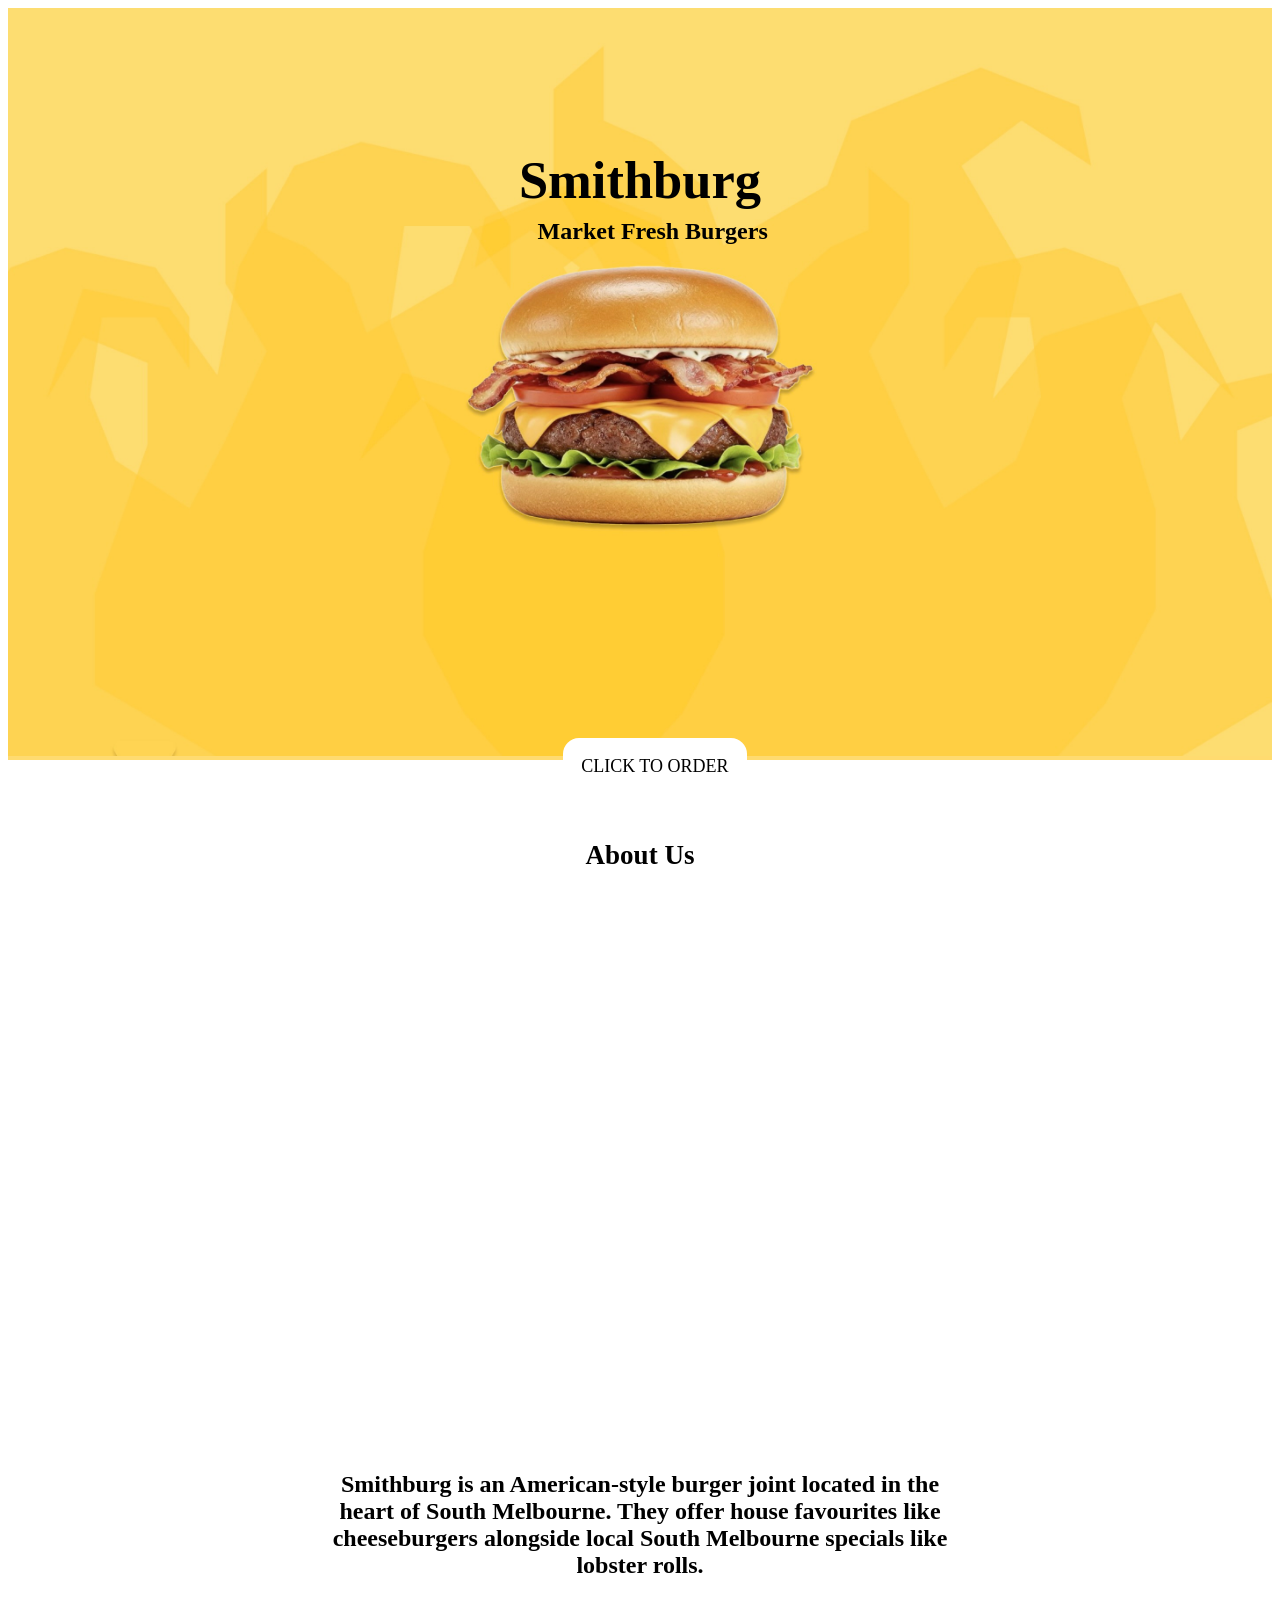
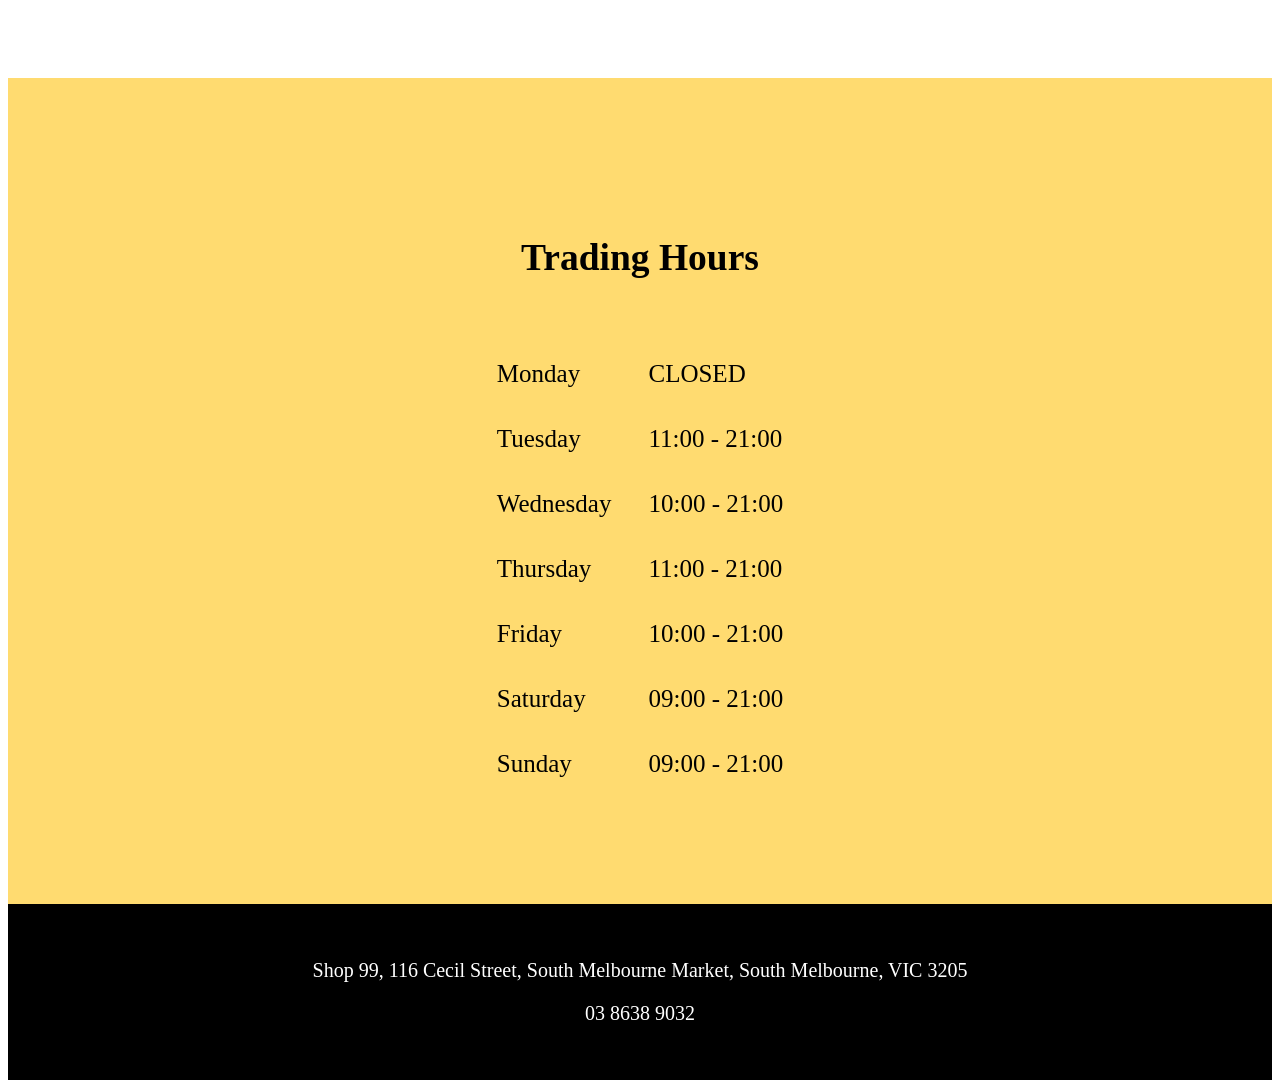
==== index.html @ 073ac95c "all pages are connected, still adding css" ====
<!DOCTYPE html>
<html lang="en">
<html>
    <meta charset="UTF-8">
    <meta name="viewport" content="width=device-width, initial-scale=1.0">
    <title>home page</title>

    <link rel="stylesheet" href="/css/index.css">

</head>
 <body>
    <div class="pageOne"> 
     <article class="title">
         <h1>Smithburg</h1>
     </article>
     <article class="subheading">
         <h2>Market Fresh Burgers</h2>
     </article>

      <article class="hero">
         <img src="assets/homescreen.jpeg" alt="burger" style="width:100%">
     </article>

     <article class="productlist">
         <a href="html/productlist.html">CLICK TO ORDER</a>
     </article>
    </div>

    <article class="aboutus">
        <h1>About Us</h1>
    </article>

    <article class="about">
        <h2>Smithburg is an American-style burger joint located in the heart of South Melbourne. They offer house favourites like cheeseburgers alongside local South Melbourne specials like lobster rolls.</h2>
    </article>

    <article class="trading">
    
      

    <article class="open">
      <h2>Trading Hours</h2>
    </article>

    <div class="hours">
        <table>
            <tr>
              <td> Monday</td>
              <td> CLOSED</td> 
            </tr>
            <tr>
              <td>Tuesday</td>
              <td>11:00 - 21:00</td>
            </tr>
            <tr>
              <td>Wednesday</td>
              <td>10:00 - 21:00</td>
            </tr>
            <tr>
              <td>Thursday</td>
              <td>11:00 - 21:00</td>
            </tr>
            <tr>
              <td>Friday</td>
              <td>10:00 - 21:00</td>
            </tr>
            <tr>
              <td>Saturday</td>
              <td>09:00 - 21:00</td>
            </tr>
            <tr>
              <td>Sunday</td>
              <td>09:00 - 21:00</td>
            </tr>
        </table>
      </div> 

      <footer>
        <p>Shop 99, 116 Cecil Street, South Melbourne Market, South Melbourne, VIC 3205</p>
        <p>03 8638 9032</p>
      </footer>
      </article>

  </body>
</html>
---- css/index.css ----
.pageOne {
    background-color:#FFDB70;
 } 

 .title {
    position: absolute;
    top: 20%;
    left: 50%;
    transform: translate(-50%,-50%);
    font-size: 35px;
    z-index: 10;
 }

 .hero {
    position: relative;
 }

 .subheading {
    position: absolute;
    z-index: 10;
    top: 22%;
    left: 42%;
 }

 .productlist {
    transition:0.3s;
    position: absolute;
    font-size: large;
    z-index: 10;
    top: 82%;
    left:44%;
 }
 
 a:link , a:visited {
    background-color: #ffffff;
    color: black;
    padding: 18px;
    border-radius:16px;
    border-color:rgb(211, 188, 161) ;
    text-align: center;
    text-decoration: none;
    display: inline-block;
    max-width: 245px;
    margin: auto;
 }

 a:hover, a:active {
    background-color:#c5c5c5 ;
 }

.about {
    width: 50%;
    margin: auto;
    margin-top: 600px;
    font-size: medium;
    font-weight: lighter;
    text-align: center;
    padding-bottom: 80px;
    background-color: white;
}

.aboutus {
    margin-top: 80px;
    text-align: center;
    font-size: large;
}


.open {
    text-align: center;
    margin-top: 150px;
    font-size: 25px;
}

.hours {
    width: 100;
    height: 300px;
    
    display: flex;
    flex-wrap: wrap;
    margin-top: 45px;
   
    justify-content: center;
    font-size: 25px; 
  }

table {
    border-spacing: 35px;
}

.trading {
   background-color: #FFDB70;
   padding-top: 0.5em;
}

footer {
    text-align: center;
    margin-top: 280px;
    font-size: 20px;
    background-color: black;
    color: #ffffff;
    padding: 35px;
    max-width: 100%;
}
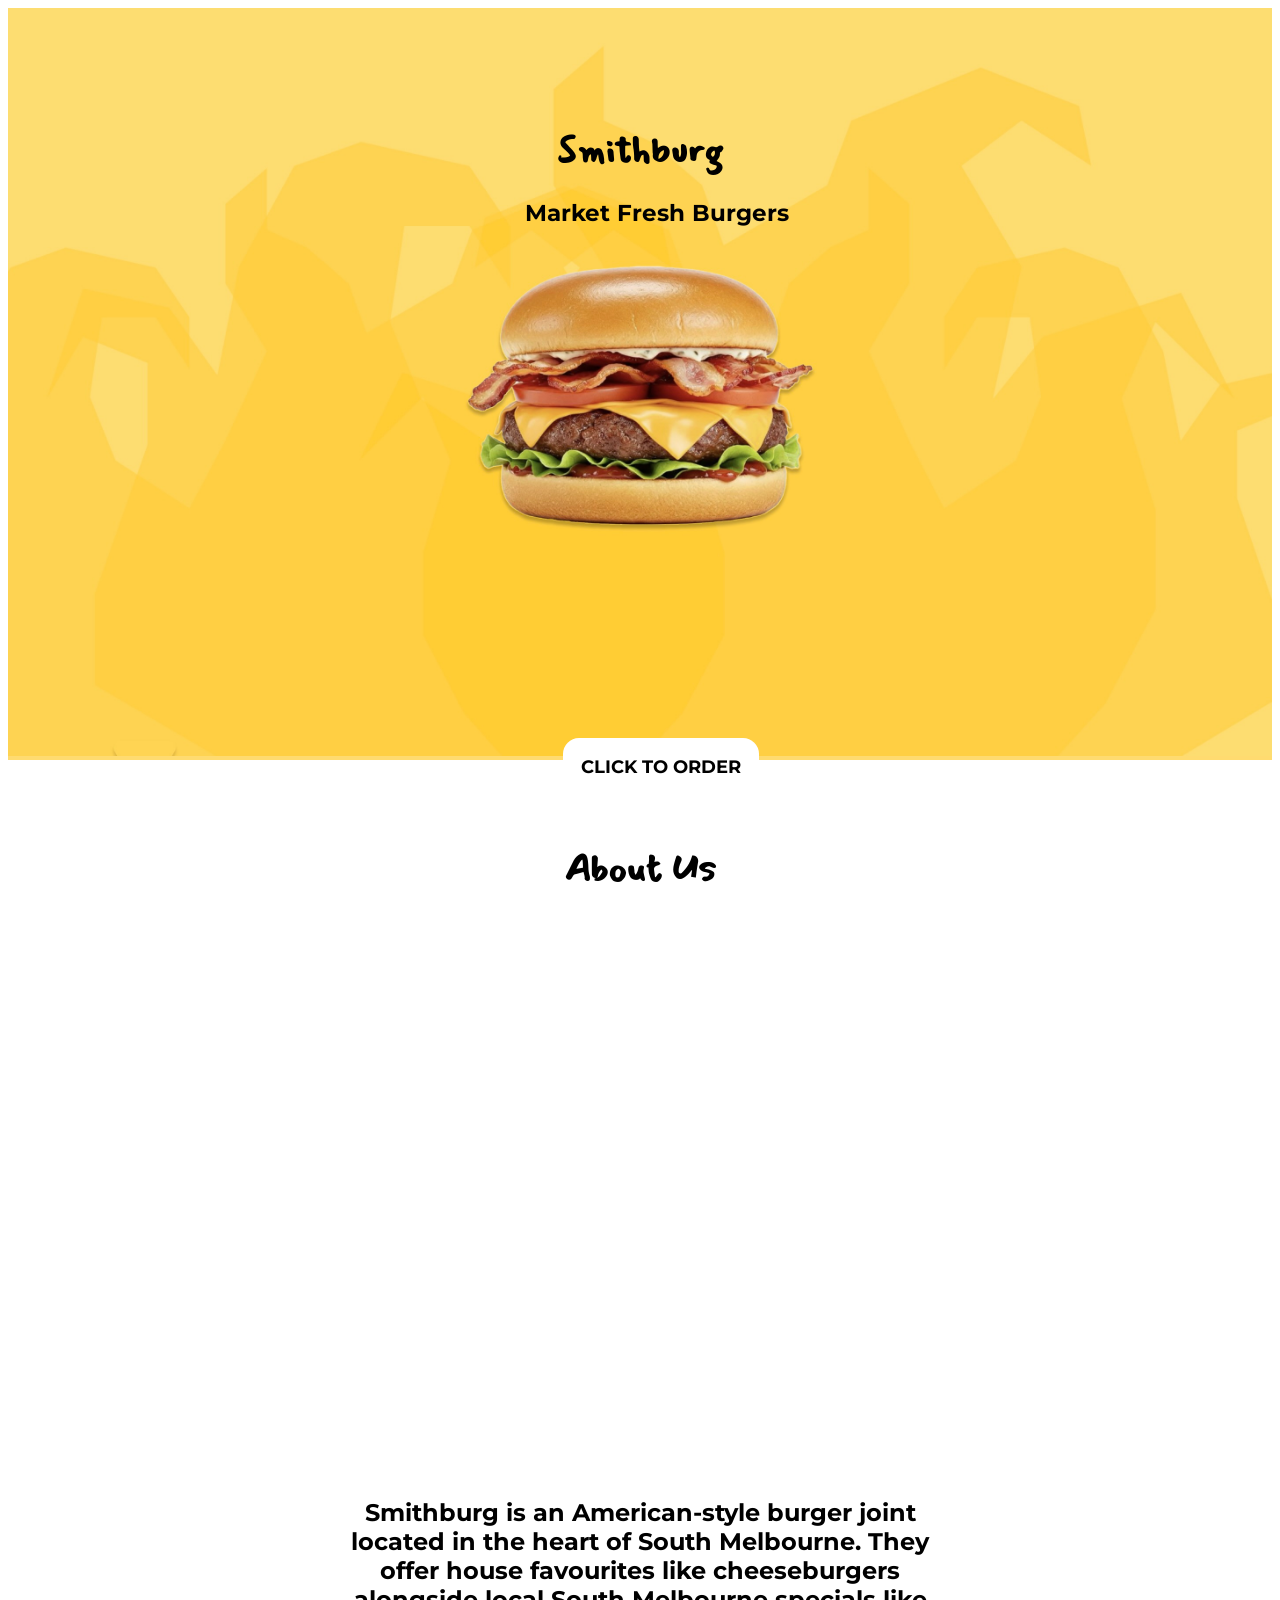
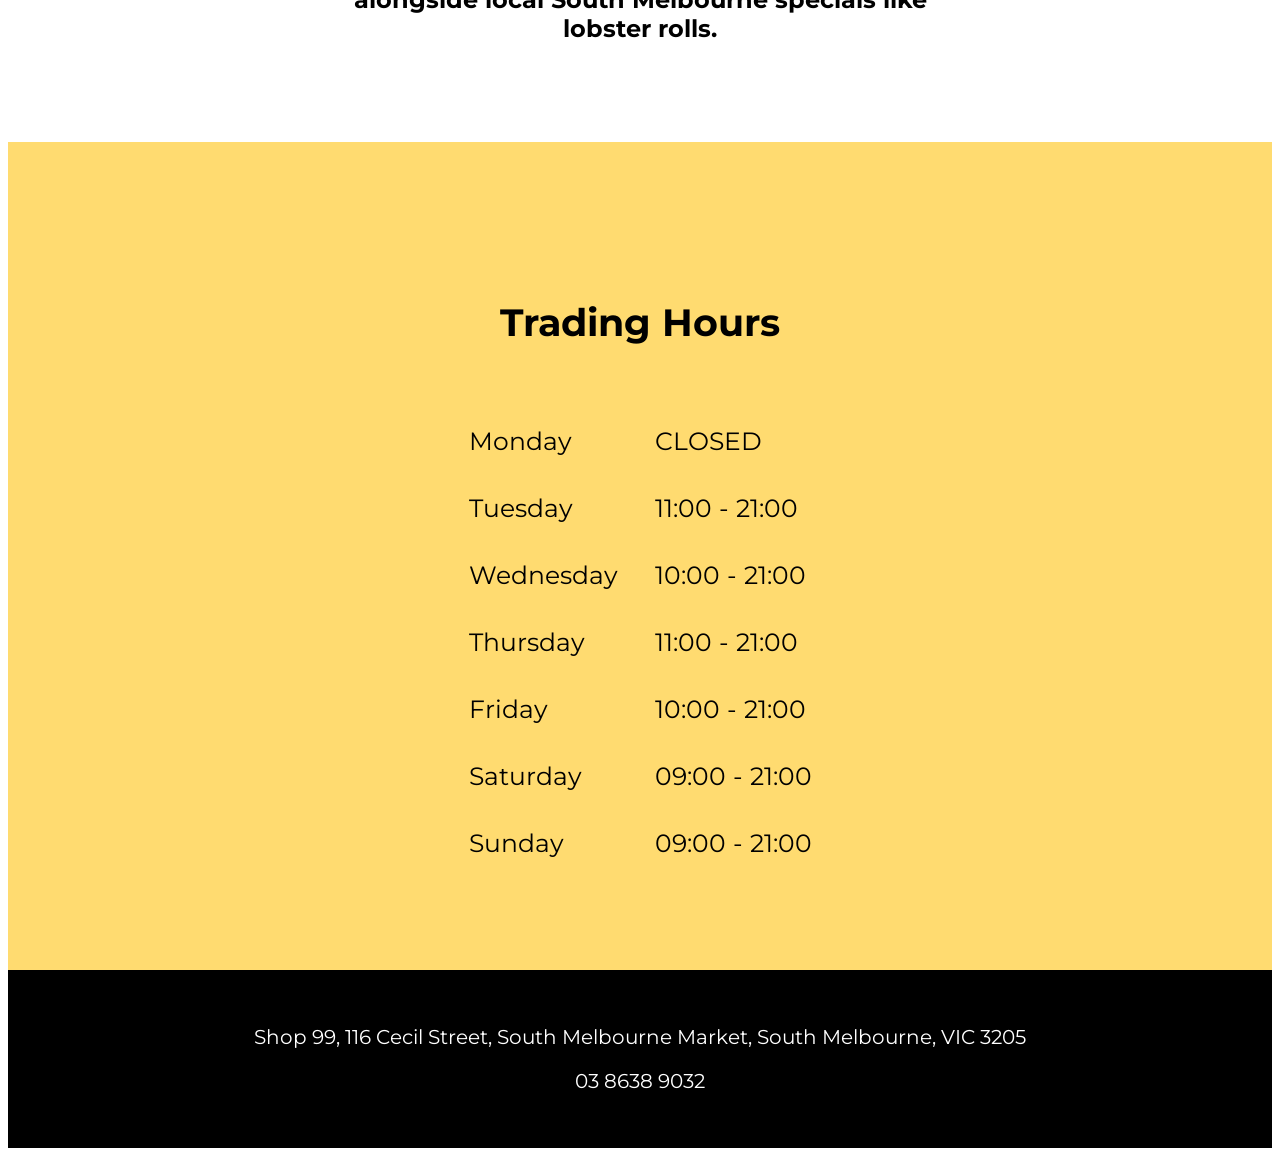
==== commit 55e09214: "adding images to product list and added typeface" ====
--- a/index.html
+++ b/index.html
@@ -6,6 +6,7 @@
     <title>home page</title>
 
     <link rel="stylesheet" href="/css/index.css">
+    <link rel="stylesheet" href="/css/typography.css">
 
 </head>
  <body>
--- a/css/index.css
+++ b/css/index.css
@@ -4,7 +4,7 @@
 
  .title {
     position: absolute;
-    top: 20%;
+    top: 150px;
     left: 50%;
     transform: translate(-50%,-50%);
     font-size: 35px;
@@ -18,8 +18,9 @@
  .subheading {
     position: absolute;
     z-index: 10;
-    top: 22%;
-    left: 42%;
+    top: 180px;
+    left: 41%;
+    font-size: 15px;
  }
 
  .productlist {
@@ -42,6 +43,7 @@
     display: inline-block;
     max-width: 245px;
     margin: auto;
+    font-weight: bold;
  }
 
  a:hover, a:active {
--- a/css/typography.css
+++ b/css/typography.css
@@ -0,0 +1,12 @@
+@import url('https://fonts.googleapis.com/css2?family=Mansalva&family=Montserrat:ital,wght@0,100..900;1,100..900&display=swap');
+
+body {
+    font-family: "Montserrat", sans-serif;
+    font-optical-sizing: auto;
+    font-style: normal;
+  }
+
+h1 {
+    font-family: "Mansalva", sans-serif;
+    font-size: 37px;
+  }
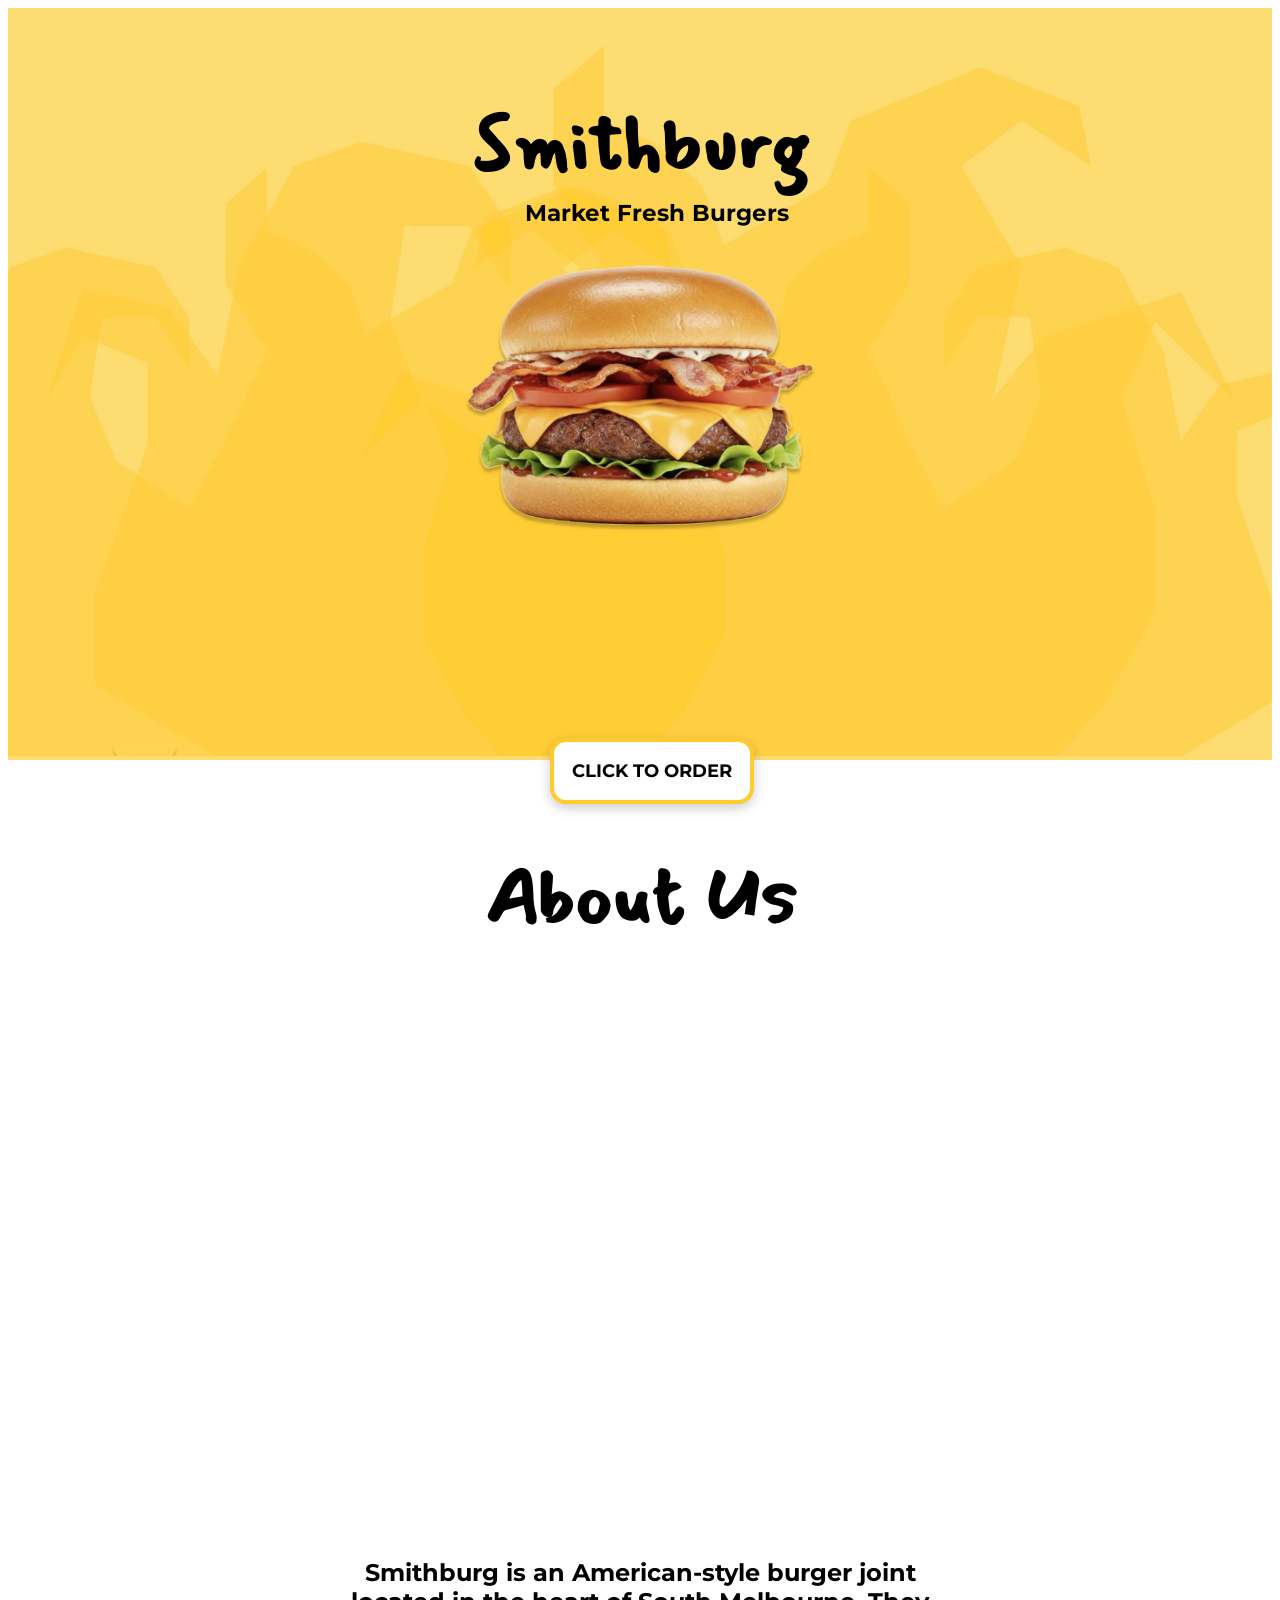
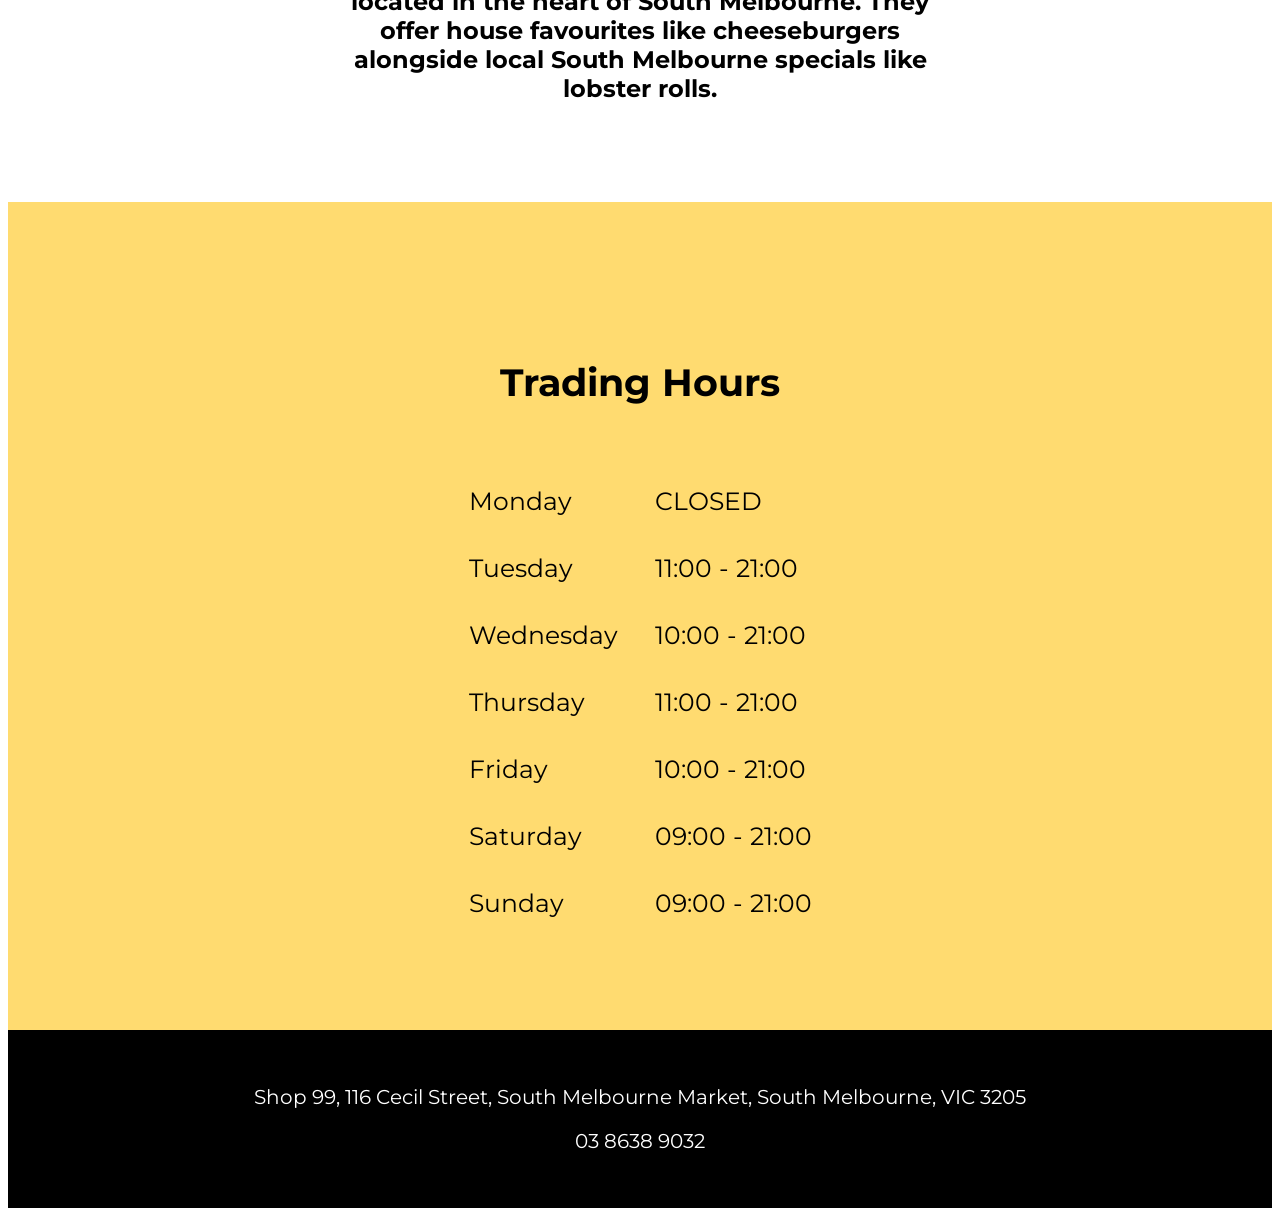
==== commit 0f4dd3d0: "Adding shopping cart function and photos. Fixing small CSS problems." ====
--- a/index.html
+++ b/index.html
@@ -6,7 +6,6 @@
     <title>home page</title>
 
     <link rel="stylesheet" href="/css/index.css">
-    <link rel="stylesheet" href="/css/typography.css">
 
 </head>
  <body>
--- a/css/index.css
+++ b/css/index.css
@@ -1,13 +1,25 @@
-.pageOne {
+@import url('https://fonts.googleapis.com/css2?family=Mansalva&family=Montserrat:ital,wght@0,100..900;1,100..900&display=swap');
+
+body {
+    font-family: "Montserrat", sans-serif;
+    font-optical-sizing: auto;
+    font-style: normal;
+  }
+
+h1 {
+    font-family: "Mansalva", sans-serif;
+    font-size: 75px;
+  }
+  
+  .pageOne {
     background-color:#FFDB70;
  } 
 
  .title {
     position: absolute;
-    top: 150px;
+    top: 145px;
     left: 50%;
     transform: translate(-50%,-50%);
-    font-size: 35px;
     z-index: 10;
  }
 
@@ -29,7 +41,7 @@
     font-size: large;
     z-index: 10;
     top: 82%;
-    left:44%;
+    left:43%;
  }
  
  a:link , a:visited {
@@ -37,13 +49,14 @@
     color: black;
     padding: 18px;
     border-radius:16px;
-    border-color:rgb(211, 188, 161) ;
+    border: 4.5px solid #FFCB2D;
     text-align: center;
     text-decoration: none;
     display: inline-block;
     max-width: 245px;
     margin: auto;
     font-weight: bold;
+    box-shadow: 0 4px 12px rgba(0,0,0,0.2);
  }
 
  a:hover, a:active {
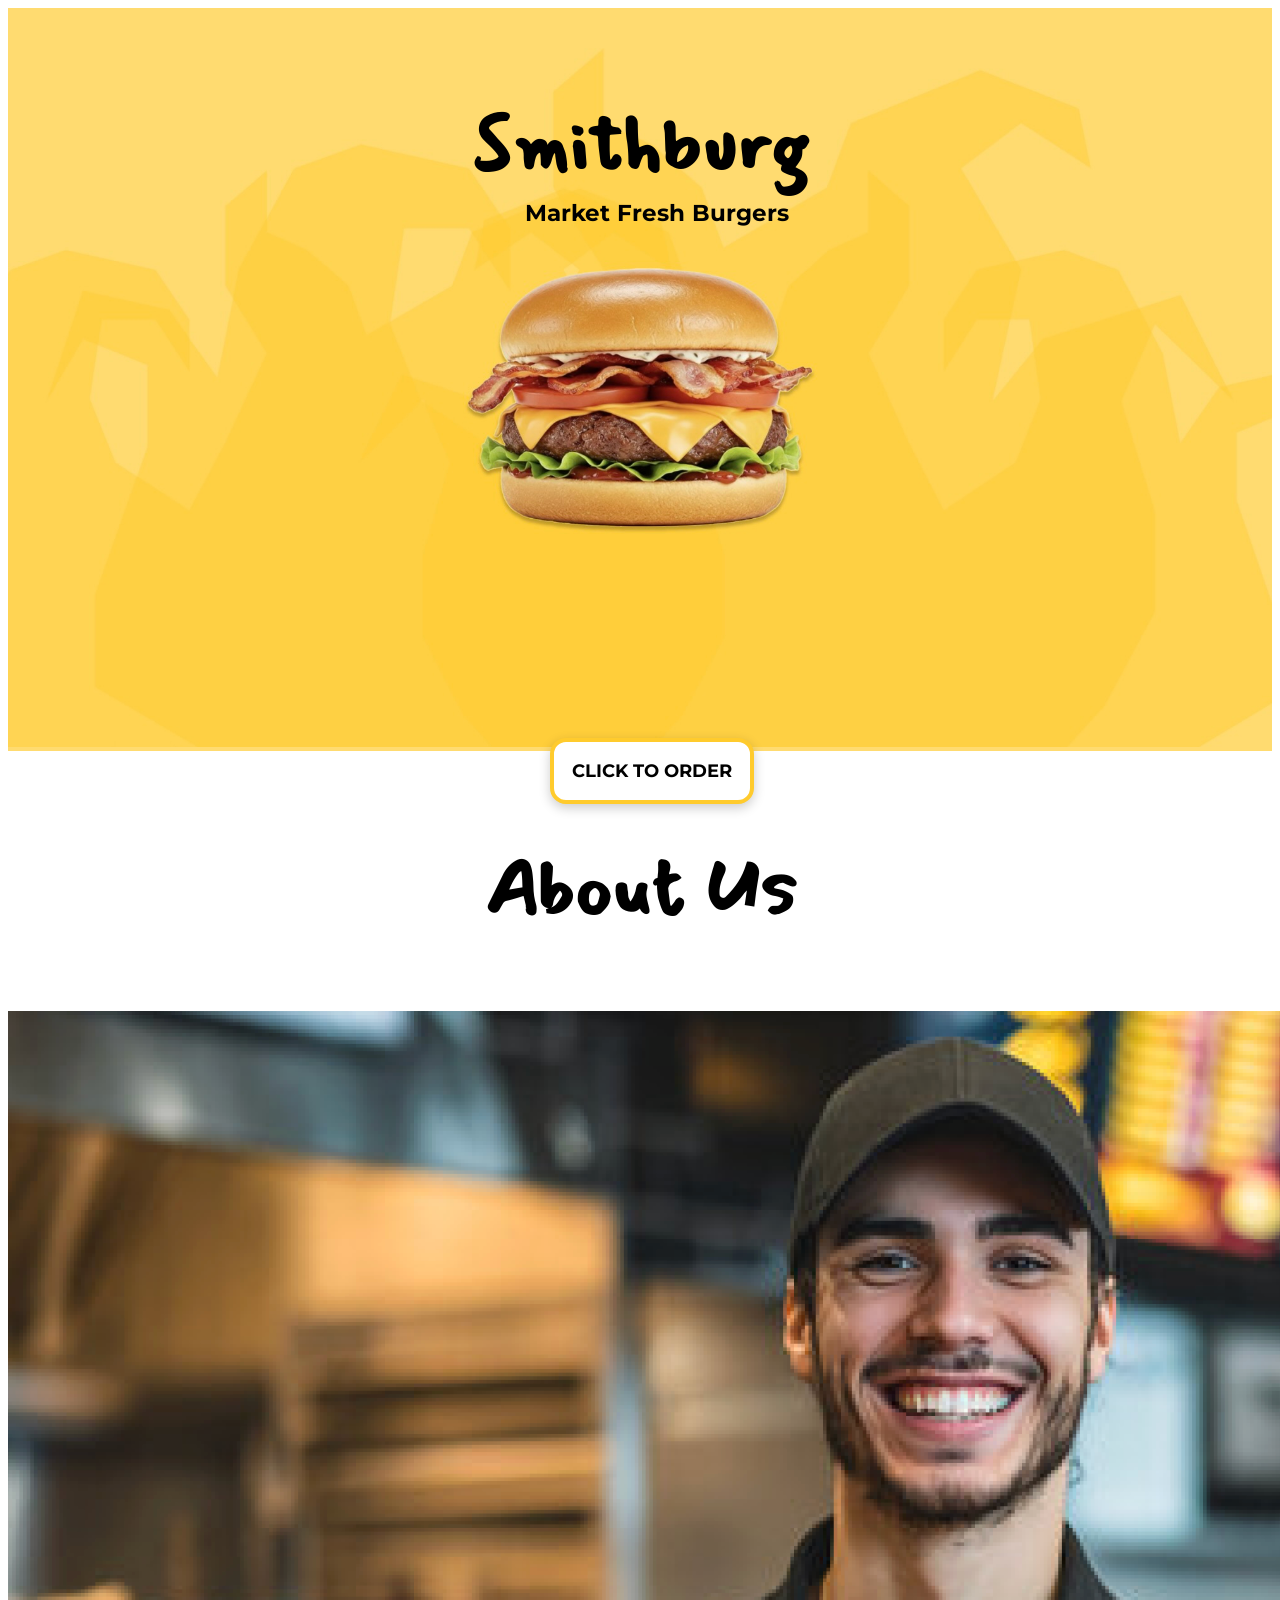
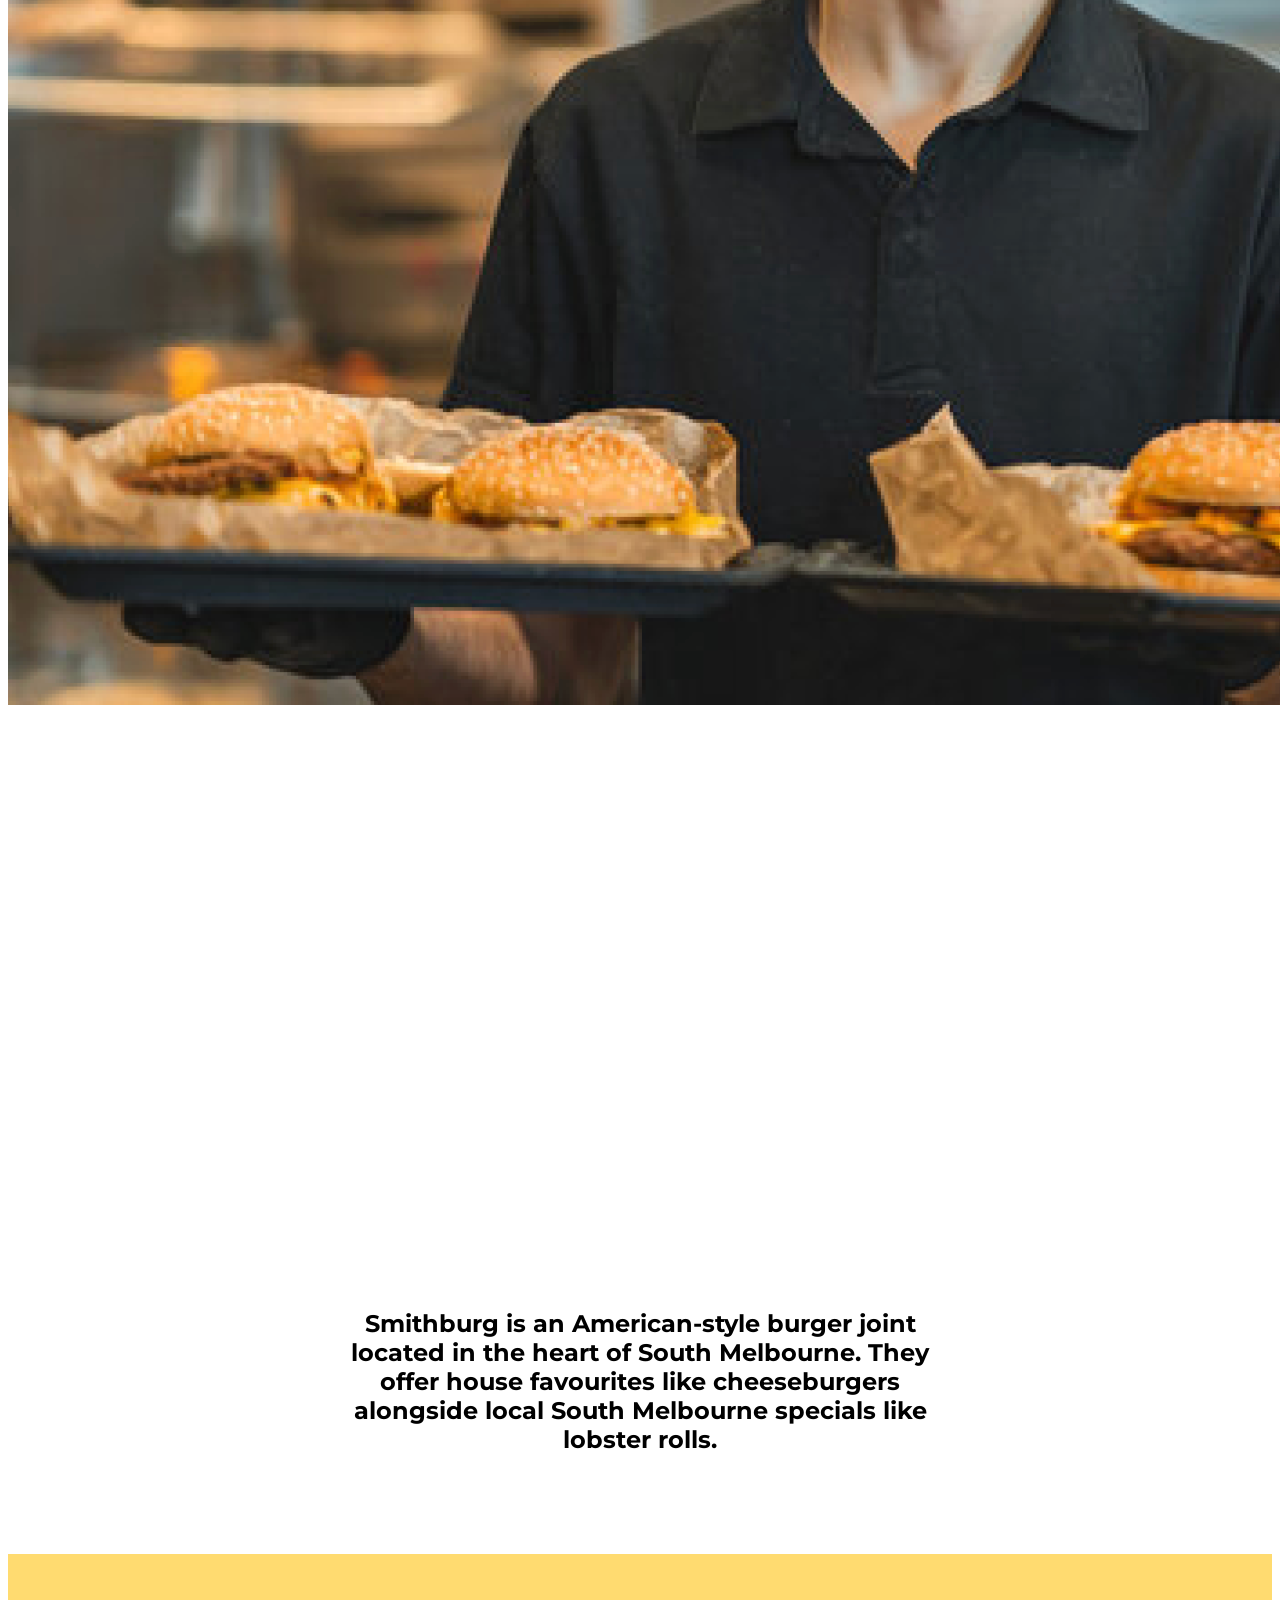
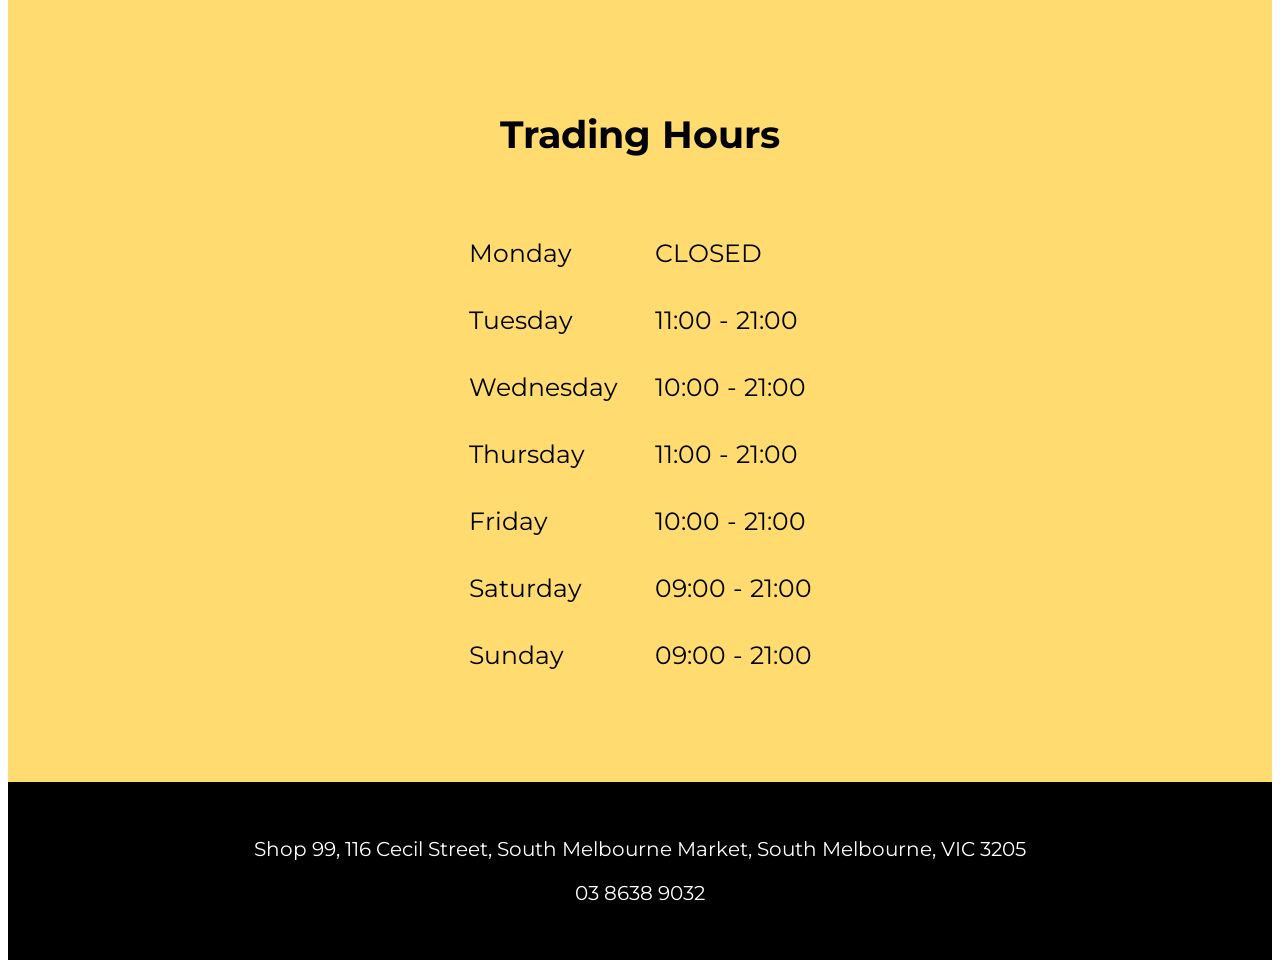
==== commit 15ba7db2: "Finished index page, finished check out page, working on sidebar for product list page" ====
--- a/index.html
+++ b/index.html
@@ -6,6 +6,7 @@
     <title>home page</title>
 
     <link rel="stylesheet" href="/css/index.css">
+    <link rel="stylesheet" href="/css/main.css">
 
 </head>
  <body>
@@ -30,14 +31,13 @@
         <h1>About Us</h1>
     </article>
 
+    <img class="guy" src="/assets/burger.png" alt="Picture of man serving burgers">
+
     <article class="about">
         <h2>Smithburg is an American-style burger joint located in the heart of South Melbourne. They offer house favourites like cheeseburgers alongside local South Melbourne specials like lobster rolls.</h2>
     </article>
 
     <article class="trading">
-    
-      
-
     <article class="open">
       <h2>Trading Hours</h2>
     </article>
--- a/css/index.css
+++ b/css/index.css
@@ -60,7 +60,7 @@
  }
 
  a:hover, a:active {
-    background-color:#c5c5c5 ;
+    background-color:#e0b229 ;
  }
 
 .about {
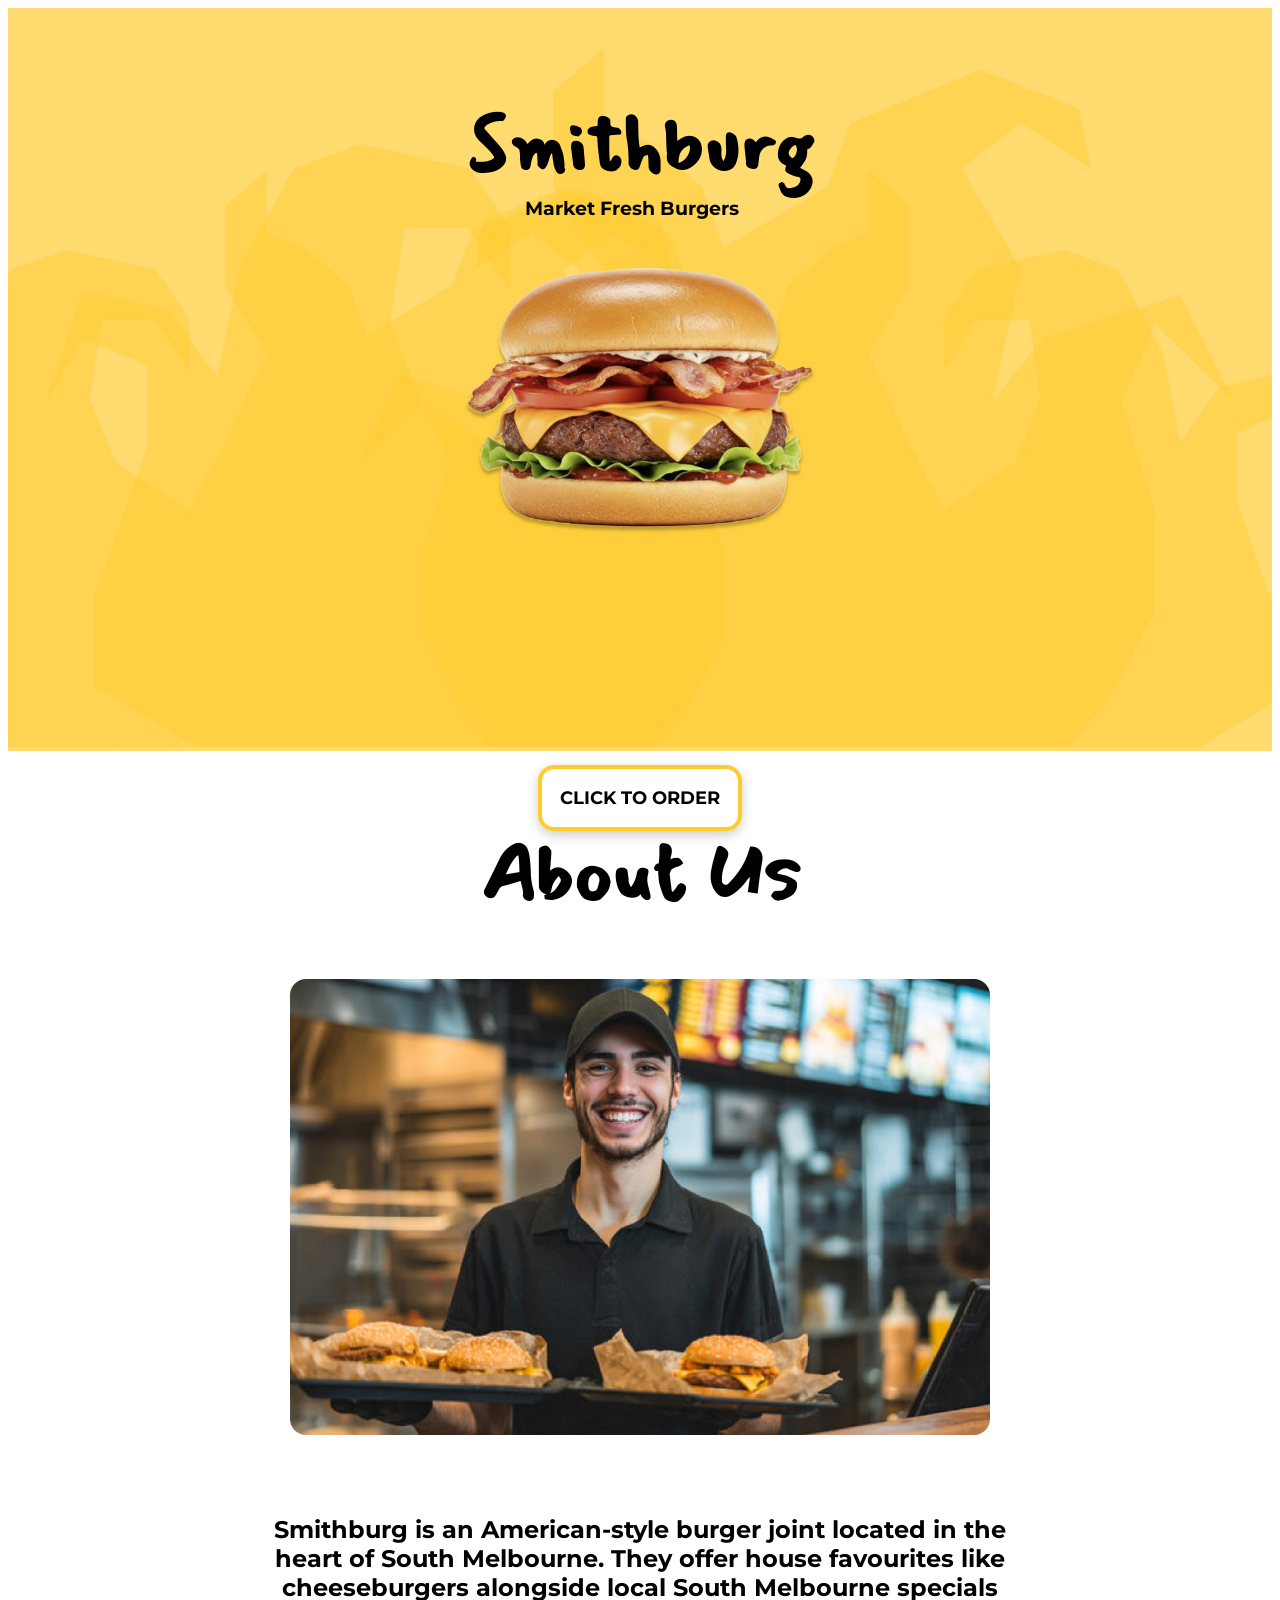
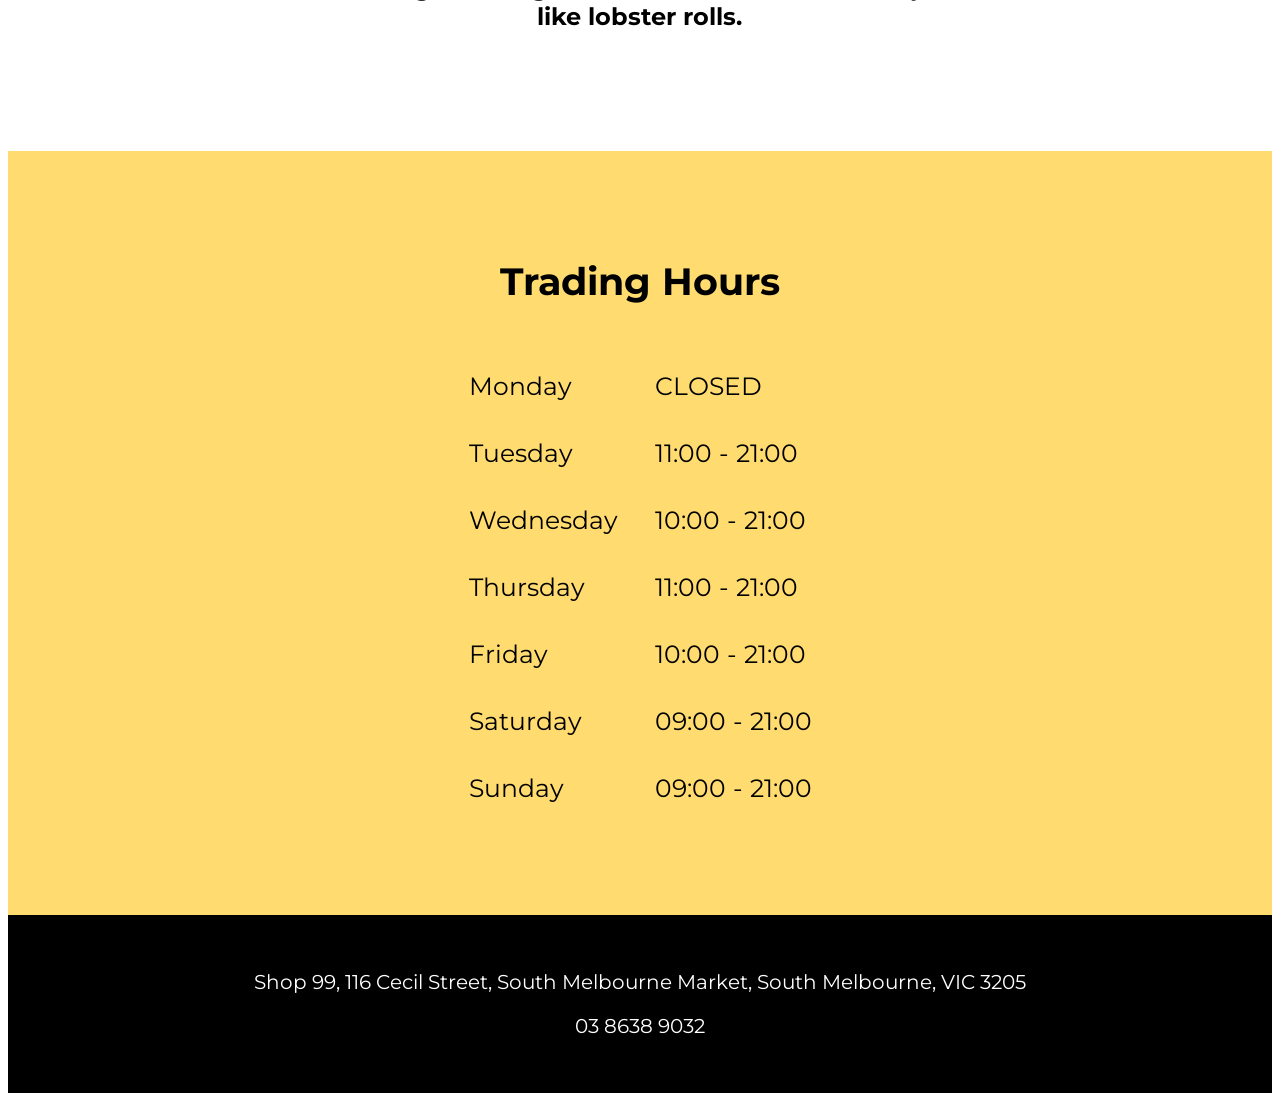
==== commit 8be50d09: "Adding responsiveness to the index page." ====
--- a/index.html
+++ b/index.html
@@ -2,7 +2,7 @@
 <html lang="en">
 <html>
     <meta charset="UTF-8">
-    <meta name="viewport" content="width=device-width, initial-scale=1.0">
+    <meta name="viewport" content="width=device-width, initial-scale=1">
     <title>home page</title>
 
     <link rel="stylesheet" href="/css/index.css">
@@ -31,7 +31,7 @@
         <h1>About Us</h1>
     </article>
 
-    <img class="guy" src="/assets/burger.png" alt="Picture of man serving burgers">
+    <img src="/assets/burger.png" alt="Picture of man serving burgers" class="guy" width="600" height="400">
 
     <article class="about">
         <h2>Smithburg is an American-style burger joint located in the heart of South Melbourne. They offer house favourites like cheeseburgers alongside local South Melbourne specials like lobster rolls.</h2>
--- a/css/index.css
+++ b/css/index.css
@@ -8,8 +8,8 @@
 
 h1 {
     font-family: "Mansalva", sans-serif;
-    font-size: 75px;
-  }
+    font-size: 6vw;
+}
   
   .pageOne {
     background-color:#FFDB70;
@@ -25,6 +25,7 @@
 
  .hero {
     position: relative;
+    overflow: hidden;
  }
 
  .subheading {
@@ -32,7 +33,7 @@
     z-index: 10;
     top: 180px;
     left: 41%;
-    font-size: 15px;
+    font-size: 1vw;
  }
 
  .productlist {
@@ -40,8 +41,14 @@
     position: absolute;
     font-size: large;
     z-index: 10;
-    top: 82%;
-    left:43%;
+    top: 85%;
+    left: 50%;
+    transform: translateX(-50%);
+
+    margin: auto;
+    display: flex;
+    justify-content: center;
+    align-items: center;
  }
  
  a:link , a:visited {
@@ -64,26 +71,36 @@
  }
 
 .about {
-    width: 50%;
+    max-width: 60%;
     margin: auto;
-    margin-top: 600px;
-    font-size: medium;
+    margin-top: 10px;
     font-weight: lighter;
     text-align: center;
-    padding-bottom: 80px;
+    padding-bottom: 100px;
     background-color: white;
 }
 
 .aboutus {
-    margin-top: 80px;
     text-align: center;
     font-size: large;
+    padding-bottom: 60px;
 }
 
+.guy {
+   max-width: 700px;
+   width: 100%;
+   height: auto;
+   margin: 0 auto;
+   left: 50%;
+   display: block;
+   margin-bottom: 80px;
+   margin-top: -80px;
+   border-radius: 16px;
+}
 
 .open {
     text-align: center;
-    margin-top: 150px;
+    margin-top: 100px;
     font-size: 25px;
 }
 
@@ -93,7 +110,7 @@
     
     display: flex;
     flex-wrap: wrap;
-    margin-top: 45px;
+    margin-top: 15px;
    
     justify-content: center;
     font-size: 25px; 
@@ -116,4 +133,4 @@
     color: #ffffff;
     padding: 35px;
     max-width: 100%;
-}+}
--- a/css/main.css
+++ b/css/main.css
@@ -0,0 +1,3 @@
+html {
+    overflow-x: hidden;
+  }
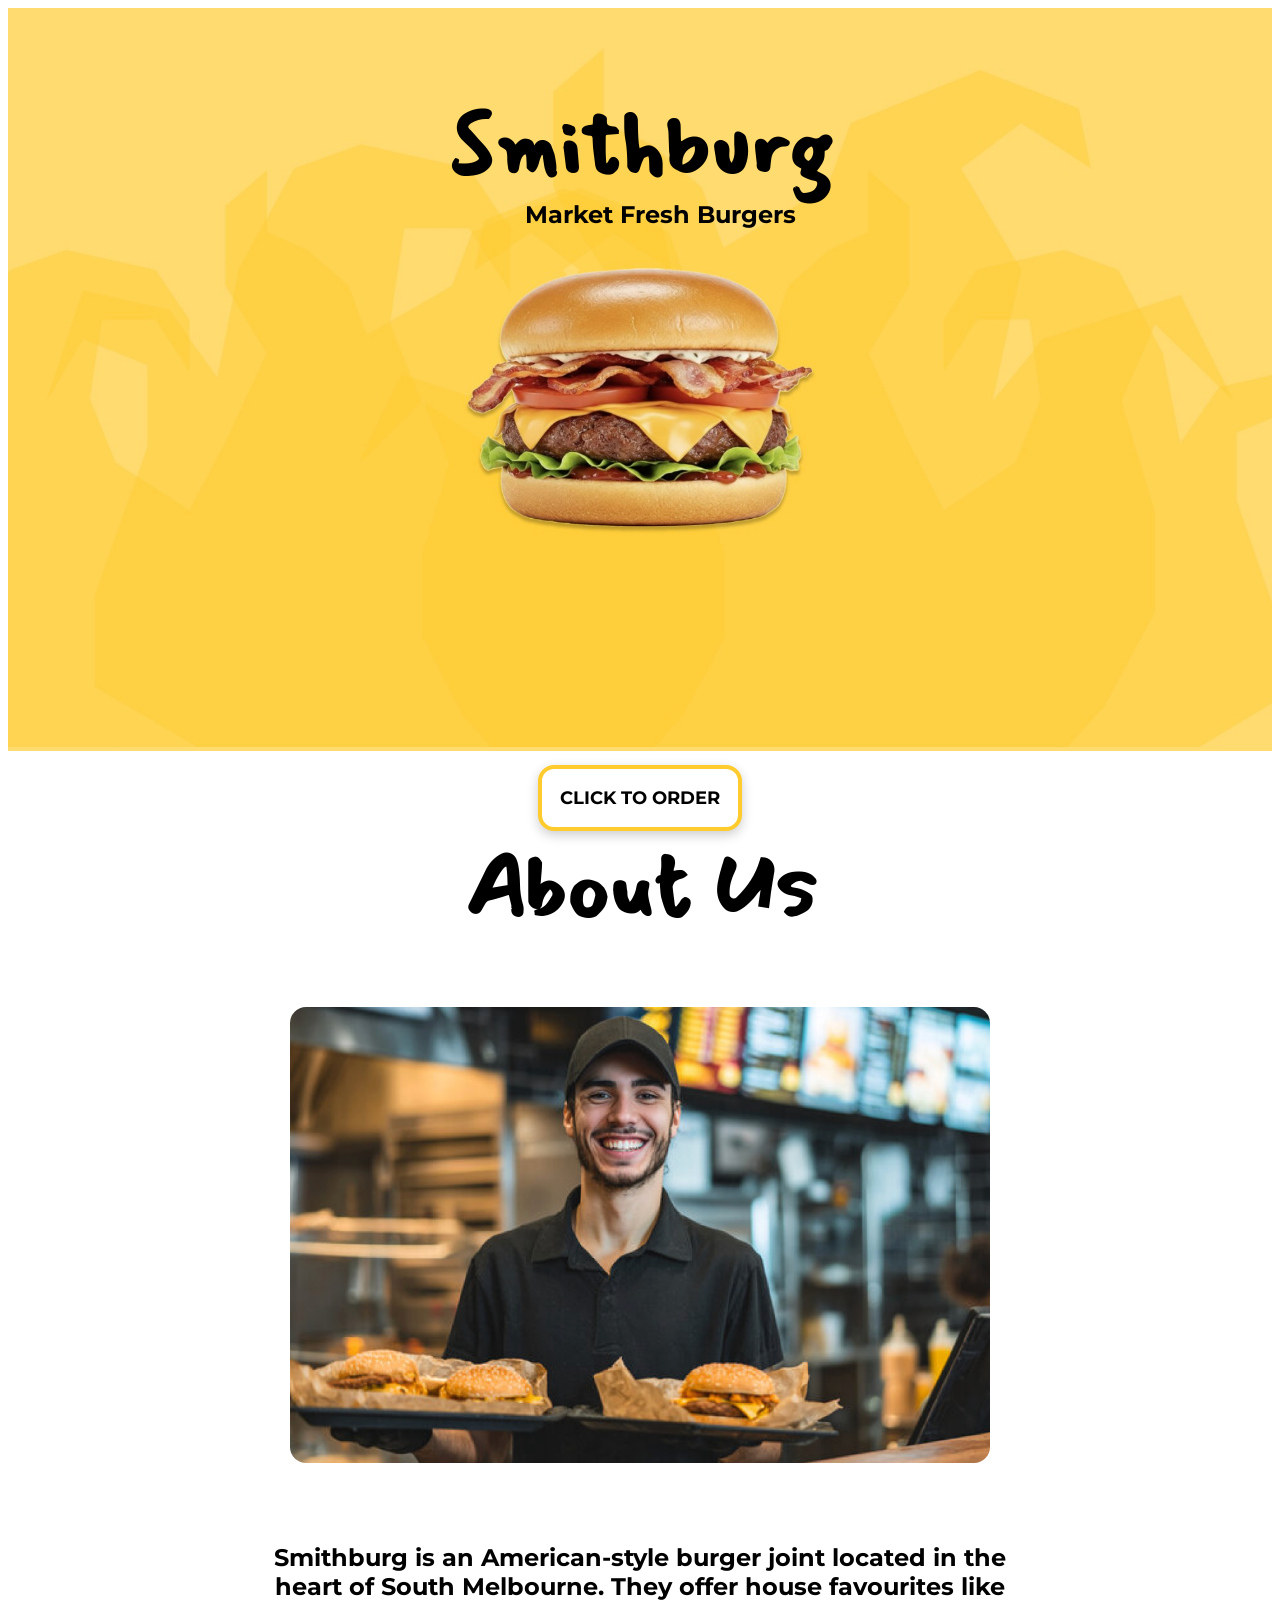
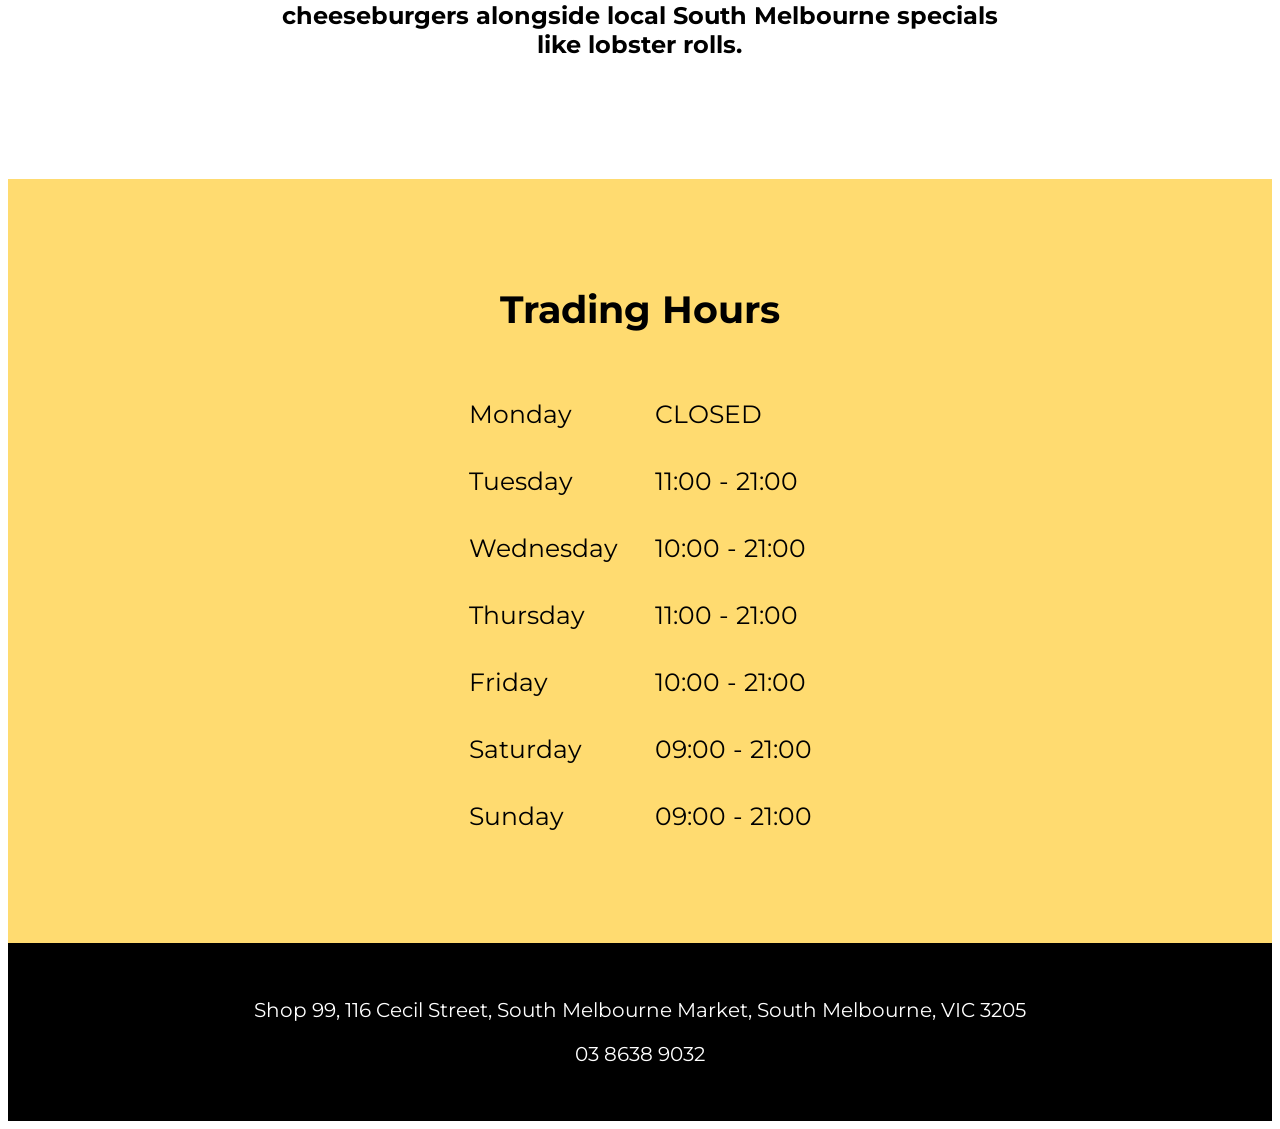
==== commit 3a6b7d31: "Connecting CSS to HTML." ====
--- a/index.html
+++ b/index.html
@@ -5,8 +5,8 @@
     <meta name="viewport" content="width=device-width, initial-scale=1">
     <title>home page</title>
 
-    <link rel="stylesheet" href="/css/index.css">
-    <link rel="stylesheet" href="/css/main.css">
+    <link rel="stylesheet" href="./css/index.css">
+    <link rel="stylesheet" href="./css/main.css">
 
 </head>
  <body>
--- a/css/index.css
+++ b/css/index.css
@@ -8,7 +8,7 @@
 
 h1 {
     font-family: "Mansalva", sans-serif;
-    font-size: 6vw;
+    font-size: 85px;
 }
   
   .pageOne {
@@ -33,7 +33,7 @@
     z-index: 10;
     top: 180px;
     left: 41%;
-    font-size: 1vw;
+    font-size: 16px;
  }
 
  .productlist {
@@ -134,3 +134,51 @@
     padding: 35px;
     max-width: 100%;
 }
+
+@media screen and (max-width: 390px) {
+   h1 {
+      font-size: 60px;
+      margin-top: 2%;
+   }
+
+   .subheading {
+      font-size: 13px;
+      left: 20%;
+      margin-top: -5%;
+   }
+
+   .hero img {
+      width: 1000;
+      height: 700px;
+      overflow: hidden;
+      object-fit: cover;
+   }
+
+   .hero {
+      width: 1000;
+      height: 840px;
+      background-color: #ffd043;
+   }
+
+   .hours {
+      font-size: 20px;
+   } 
+
+   .about {
+      font-size: 12px;
+   }
+
+   .aboutus {
+      margin-bottom: 20px;
+      margin-top: 35px;
+   }
+
+   .productlist {
+      max-width: 150px;
+      top: 79%
+   }
+
+   .menu {
+      left: 50%;
+   }
+}
